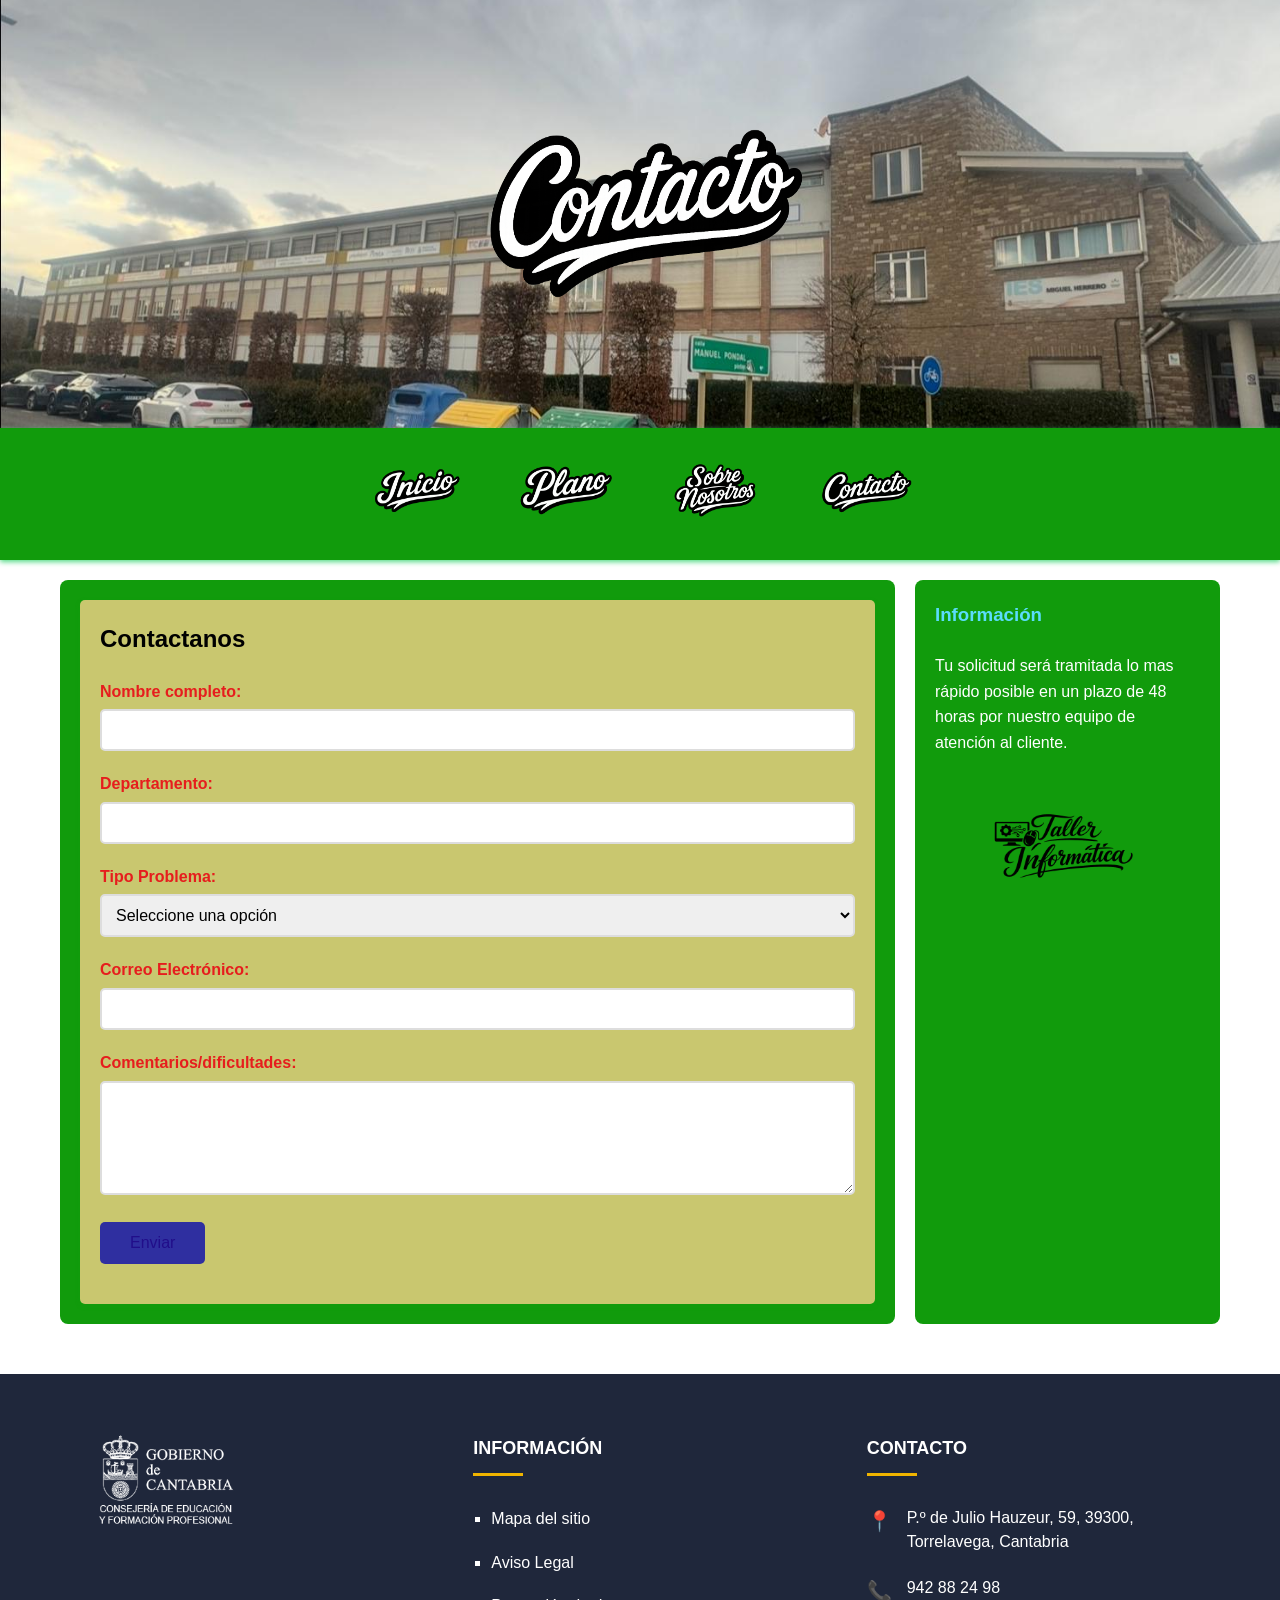
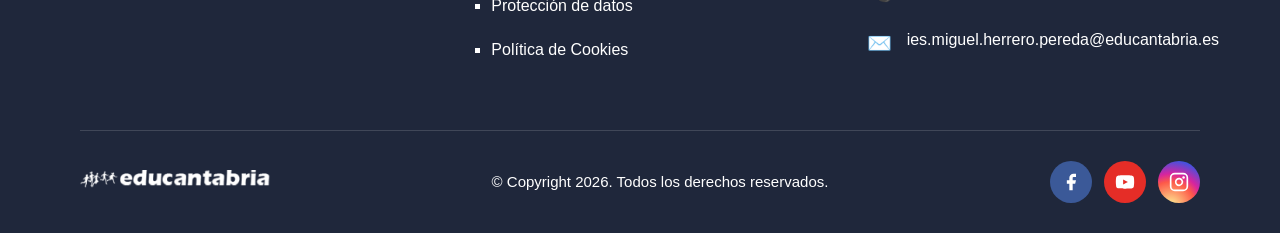
==== Index/Web_reto/Contacto.html @ e7979e5d "Avance temporal WEB En esta carpeta se encuentra el avance realizado hasta el momento de la pagina w" ====
<!DOCTYPE html>
<html lang="es">
<head>
    <meta charset="UTF-8">
    <meta name="viewport" content="width=device-width, initial-scale=1.0">
    <meta name="description" content="Únete a la tripulación de exploración galáctica">
    <meta name="keywords" content="alistamiento, registro, tripulación, exploración espacial">
    <meta name="author" content="Tu Nombre">
    <title>Contacto</title>
    <link rel="stylesheet" href="estilos.css">
</head>
<body>
    <header>
        <img src="Contacto.png" alt="Contacto" class="logo">
    </header>

    <nav>
        <ul>
            <li><a href="index.html"><img src="inicio.png" alt="Inicio" class="Inicio"></a></li>
            <li><a href="Plano.html"><img src="Plano.png" alt="Plano" class="Plano"></a></li>
            <li><a href="Sobre_nosotros.html"><img src="Sobre_nosotros.png" alt="Sobre Nostros" class="Sobre_nosotros"></a></li>
            <li><a href="Contacto.html"><img src="Contacto.png" alt="Contacto" class="Contacto"></a></li>
        </ul>
    </nav>

    <div class="contenedor-principal">
        <main>
            <article>
                <h2>Contactanos</h2>
            
                
                <form class="formulario-alistamiento">
                    <div class="campo-formulario">
                        <label for="nombre">Nombre completo:</label>
                        <input type="text" id="nombre" name="nombre" required>
                    </div>




                    <div class="campo-formulario">
                        <label for="nacionalidad">Departamento:</label>
                        <input type="text" id="nacionalidad" name="nacionalidad" required>
                    </div>

                   


                     <div class="campo-formulario">
                        <label for="especialidad">Tipo Problema:</label>
                        <select id-unique="especialidad" name="especialidad" required>
                            <option value="">Seleccione una opción</option>
                            <option value="Base">Falta de componentes</option>
                            <option value="Ala-pivot">Necesario pedir</option>
                            <option value="Escolta">Hay demasiado</option>
                            <option value="Alero">Añadir componente</option>
                            <option value="Alero">Otro</option>
                        </select>
                    </div>

                     <div class="campo-formulario">
                        <label for="email">Correo Electrónico:</label>
                        <input type="email" id="email" name="email" required>
                    </div>
                  

                    <div class="campo-formulario">
                        <label for="motivacion">Comentarios/dificultades:</label>
                        <textarea id="motivacion" name="motivacion" rows="5" required></textarea>
                    </div>

                    
                    <div class="campo-formulario">
                        <button type="submit">Enviar</button>

                    </div>
                </form>
            </article>
        </main>

        <aside>
            <h3>Información</h3>
  
            <ul>
            <li>Tu solicitud será tramitada lo mas rápido posible en un plazo de 48 horas por nuestro equipo de atención al cliente.</li>
            
            </ul>
             <img src="Taller_informatica.png" alt="Imagen Torneo">
        </aside>
    </div>

 <footer class="footer-custom">

        <div class="footer-container">

            <!-- Logo -->
            <div class="footer-column logo-column">

                <img
                    src="GC.png"
                    alt="Gobierno de Cantabria"
                    class="footer-logo"
                >

            </div>

            <!-- Información -->
            <div class="footer-column">

                <h3>INFORMACIÓN</h3>

                <div class="title-line"></div>

                <ul class="footer-links">
                    <li><a href="https://www.google.com/maps/place/IES+Miguel+Herrero+Pereda/@43.3524476,-4.0650765,820m/data=!3m2!1e3!4b1!4m6!3m5!1s0xd493e18f1f29733:0x1420ebdf20460746!8m2!3d43.3524437!4d-4.0625016!16s%2Fg%2F119v3lm7j?entry=ttu&g_ep=EgoyMDI2MDUwNi4wIKXMDSoASAFQAw%3D%3D" target="_blank" rel="noopener noreferrer">Mapa del sitio</a></li>
                    <li><a href="https://www.educantabria.es/aviso-legal" target="_blank" rel="noopener noreferrer">Aviso Legal</a></li>
                    <li><a href="https://www.educantabria.es/proteccion-datos" target="_blank" rel="noopener noreferrer">Protección de datos</a></li>
                    <li><a href="https://www.educantabria.es/cookies" target="_blank" rel="noopener noreferrer">Política de Cookies</a></li>
                </ul>

            </div>

            <!-- Contacto -->
            <div class="footer-column">

                <h3>CONTACTO</h3>

                <div class="title-line"></div>

                <div class="contact-item">
                    <span class="icon">📍</span>

                    <p>
                        P.º de Julio Hauzeur, 59, 39300,
                        <br>
                        Torrelavega, Cantabria
                    </p>
                </div>

                <div class="contact-item">
                    <span class="icon">📞</span>
                    <p>942 88 24 98</p>
                </div>

                <div class="contact-item">
                    <span class="icon">✉️</span>
                    <p>ies.miguel.herrero.pereda@educantabria.es</p>
                </div>

            </div>

        </div>

        <div class="footer-divider"></div>

        <!-- Parte inferior -->
        <div class="footer-bottom">

            <div class="footer-brand">

                <img
                    src="Educantabria.png"
                    alt="Educantabria"
                >

            </div>

            <div class="footer-copy">
                © Copyright 2026. Todos los derechos reservados.
            </div>

<div class="social-links">
  <a href="https://www.facebook.com/p/Ies-Miguel-Herrero-Pereda-100087928148760/"
     class="social-btn fb" aria-label="Facebook"
     target="_blank" rel="noopener noreferrer">
    <svg viewBox="0 0 24 24"><path d="M18 2h-3a5 5 0 0 0-5 5v3H7v4h3v8h4v-8h3l1-4h-4V7a1 1 0 0 1 1-1h3z"/></svg>
  </a>
  <a href="https://www.youtube.com/@departamentoinformaticaies2288"
     class="social-btn yt" aria-label="YouTube"
     target="_blank" rel="noopener noreferrer">
    <svg viewBox="0 0 24 24"><path d="M22.54 6.42a2.78 2.78 0 0 0-1.95-1.96C18.88 4 12 4 12 4s-6.88 0-8.59.46A2.78 2.78 0 0 0 1.46 6.42 29 29 0 0 0 1 12a29 29 0 0 0 .46 5.58a2.78 2.78 0 0 0 1.95 1.96C5.12 20 12 20 12 20s6.88 0 8.59-.46a2.78 2.78 0 0 0 1.95-1.96A29 29 0 0 0 23 12a29 29 0 0 0-.46-5.58zM9.75 15.02V8.98L15.5 12l-5.75 3.02z"/></svg>
  </a>
  <a href="https://www.instagram.com/ies.miguelherrero/"
     class="social-btn ig" aria-label="Instagram"
     target="_blank" rel="noopener noreferrer">
    <svg viewBox="0 0 24 24">
      <rect x="2" y="2" width="20" height="20" rx="5"
            fill="none" stroke="white" stroke-width="2"/>
      <path d="M16 11.37A4 4 0 1 1 12.63 8 4 4 0 0 1 16 11.37z"
            fill="none" stroke="white" stroke-width="2"/>
      <circle cx="17.5" cy="6.5" r="1.5" fill="white"/>
    </svg>
  </a>
</div>
</div>
</footer>
</body>
</html>
---- Index/Web_reto/estilos.css ----
/* Reset y configuración general */
* {
    margin: 0;
    padding: 0;
    box-sizing: border-box;
}

body {
    font-family: Arial, Helvetica, sans-serif;
    line-height: 1.6;
    color: #ffffff;
}

/* Header con imagen de fondo, degradado y sombra */
header {
    background: url('foto_header.png');
    .logo {
        width: 350px;
        height: 300px;
    }
    background-size: cover;
    background-position: center;
    color: rgb(0, 0, 0);
    text-align: center;
    padding: 60px 20px;
    box-shadow: 0 4px 8px rgba(0, 0, 0, 0.3);
}

header h1 {
    font-size: 3em;
    margin-bottom: 10px;
}

header p {
    font-size: 1.2em;
}

/* Navegación horizontal con hover y transición */
nav {
    background-color: #119b0c;
    box-shadow: 0 2px 5px #55db88;
    .Inicio {
        width: 100px;
        height: 75px;
    }
    .Contacto {
        width: 100px;
        height: 75px;
    }
        .Sobre_nosotros {
        width: 100px;
        height: 75px;
    }
      .Plano {
        width: 100px;
        height: 75px;
    }
}

nav ul {
    list-style: none;
    display: flex;
    justify-content: center;
    flex-wrap: wrap;
}

nav li {
    margin: 0;
}

nav a {
    display: block;
    color: rgb(255, 255, 255);
    text-decoration: none;
    padding: 25px 25px;
    transition: background-color 0.3s ease;
}

nav a:hover {
    background-color: #55db88;
}

/* Contenedor principal con Flexbox - main 75% y aside 25% */
.contenedor-principal {
    display: flex;
    max-width: 1200px;
    margin: 20px auto;
    gap: 20px;
    padding: 0 20px;
}

main {
    flex: 3;
    background-color: #119b0c;
    padding: 20px;
    border-radius: 8px;
}

main h2 {
    color: #000000;
    margin-bottom: 15px;
}

main h3 {
    color: #000000;
    margin-top: 20px;
    margin-bottom: 10px;
}

main p {
    margin-bottom: 15px;
    text-align: justify;
}

article {
    background-color: #eed183d5;
    padding: 20px;
    border-radius: 5px;
    box-shadow: 0 2px 4px #119b0c;
}

/* Aside con imagen que gira al hover */
aside {
    flex: 1;
    background-color: #119b0c;
    padding: 20px;
    border-radius: 8px;
}

aside h3 {
    color: #5bdcfc;
    margin-bottom: 15px;
}

aside img {
    width: 100%;
  
    border-radius: 5px;

    margin-bottom: 15px;
}


aside p {
    font-size: 0.9em;
    color: #ffffff;
}

/* Footer */

        /* ===== FOOTER ===== */

        .footer-custom{
            background:#1f273b;
            color:white;
            font-family:Arial, sans-serif;
            padding:60px 80px 30px;
            margin-top:50px;
        }

        .footer-container{
            display:flex;
            justify-content:space-between;
            gap:60px;
            flex-wrap:wrap;
        }

        .footer-column{
            flex:1;
            min-width:250px;
        }

        .logo-column{
            display:flex;
            align-items:flex-start;
        }

        .footer-logo{
            width:170px;
        }

        .footer-column h3{
            font-size:18px;
            font-weight:700;
            margin-bottom:10px;
            color:white;
        }

        .title-line{
            width:50px;
            height:3px;
            background:#f0b400;
            margin-bottom:30px;
        }

        .footer-links{
            list-style:square;
            padding-left:18px;
        }

        .footer-links li{
            margin-bottom:18px;
        }

        .footer-links a{
            color:white;
            text-decoration:none;
            font-size:16px;
        }

        .footer-links a:hover{
            color:#f0b400;
        }

        .contact-item{
            display:flex;
            align-items:flex-start;
            gap:15px;
            margin-bottom:22px;
            font-size:16px;
            line-height:1.5;
        }

        .icon{
            font-size:20px;
            min-width:25px;
        }

        .footer-divider{
            border-top:1px solid rgba(255,255,255,0.15);
            margin:50px 0 30px;
        }

        .footer-bottom{
            display:flex;
            justify-content:space-between;
            align-items:center;
            flex-wrap:wrap;
            gap:20px;
        }

        .footer-brand img{
            width:190px;
        }

        .footer-copy{
            font-size:15px;
            text-align:center;
            flex:1;
        }

        .social-icons{
            display:flex;
            gap:12px;
        }

        .social-icons a{
            width:38px;
            height:38px;
            border-radius:50%;
            display:flex;
            align-items:center;
            justify-content:center;
            text-decoration:none;
            color:white;
            font-weight:bold;
            font-size:16px;
        }

        .social-links { display: flex; gap: 12px; justify-content: center; }

.social-btn {
  width: 42px; height: 42px;
  border-radius: 50%;
  display: flex; align-items: center; justify-content: center;
  text-decoration: none;
  transition: transform 0.2s;
}
.social-btn:hover { transform: scale(1.1); }
.social-btn svg { width: 20px; height: 20px; fill: white; }

.fb { background: #3b5998; }
.yt { background: #e52d27; }
.ig { background: radial-gradient(
  circle at 30% 107%,
  #fdf497 0%, #fd5949 45%, #d6249f 60%, #285AEB 90%
); }

        @media(max-width:900px){

            .footer-custom{
                padding:50px 30px 25px;
            }

            .footer-container{
                flex-direction:column;
                gap:40px;
            }

            .footer-bottom{
                flex-direction:column;
                text-align:center;
            }
        }
    
/* Estilos para el formulario de Contacto */
.formulario-alistamiento {
    margin-top: 20px;
}

.campo-formulario {
    margin-bottom: 20px;
}

.campo-formulario label {
    display: block;
    margin-bottom: 5px;
    color: #e61d1d;
    font-weight: bold;
}

.campo-formulario input[type="text"],
.campo-formulario input[type="email"],
.campo-formulario input[type="number"],
.campo-formulario select,
.campo-formulario textarea {
    width: 100%;
    padding: 10px;
    border: 2px solid #ddd;
    border-radius: 5px;
    font-family: Arial, Helvetica, sans-serif;
    font-size: 1em;
    transition: border-color 0.3s ease;
}

/* Focus con borde verde neón */
.campo-formulario input[type="text"]:focus,
.campo-formulario input[type="email"]:focus,
.campo-formulario input[type="number"]:focus,
.campo-formulario select:focus,
.campo-formulario textarea:focus {
    border-color: #00ff00;
    outline: none;
}

.campo-formulario button {
    padding: 12px 30px;
    margin-right: 10px;
    border: none;
    border-radius: 5px;
    font-size: 1em;
    cursor: pointer;
    transition: background-color 0.3s ease;
}

.campo-formulario button[type="submit"] {
    background-color: #2f2fa0;
    color: rgb(33, 14, 138);
}

.campo-formulario button[type="submit"]:hover {
    background-color: #16213e;
}

.campo-formulario button[type="reset"] {
    background-color: #888;
    color: white;
}

.campo-formulario button[type="reset"]:hover {
    background-color: #666;
}

aside ul {
    list-style: none;
    padding: 0;
}

aside ul li {
    padding: 8px 0;
    border-bottom: 1px solid #fff9f9;
}

aside ul li:last-child {
    border-bottom: none;
}

/* Estilos para la página de planetas */
.planetas-grid {
    display: flex;
    flex-wrap: wrap;
    gap: 20px;
    margin-top: 30px;
    justify-content: space-between;
}

.planeta-card {
    background-color: rgb(3, 0, 0);
    border: 3px solid #000000;
    border-radius: 10px;
    padding: 15px;
    width: calc(30% - 15px);
    text-align: center;
    box-shadow: 0 2px 5px rgba(0, 0, 0, 0.1);
    transition: transform 0.3s ease, border 0.3s ease;
}

.planeta-card:hover {
    transform: translateY(-10px);
    border: 3px solid #1a1a2e;
}

.planeta-card img {
    width: 100%;
    height: 250px;
    object-fit: cover;
    border-radius: 8px;
    margin-bottom: 10px;
}

.planeta-card h3 {
    color: #47b3e6;
    margin: 10px 0;
    font-size: 1.3em;
}

.planeta-card p {
    color: #fffdfd;
    font-size: 0.9em;
    line-height: 1.5;
}

aside h4 {
    color: #1a1a2e;
    margin-top: 15px;
    margin-bottom: 8px;
}

/* Responsive para planetas */
@media (max-width: 992px) {
    .planeta-card {
        width: calc(33.333% - 14px);
    }
}

@media (max-width: 768px) {
    .planeta-card {
        width: calc(50% - 10px);
    }
}

/* Estilos para la tabla de Sobre nosotros */
.tabla-tripulacion {
    width: 100%;
    border-collapse: collapse;
    margin-top: 20px;
    background-color: rgb(36, 40, 56);
}

.tabla-tripulacion thead {
    background-color: #50b6f1;
    color: rgb(0, 0, 0);
}

.tabla-tripulacion th {
    padding: 15px;
    text-align: left;
    font-weight: bold;
}

.tabla-tripulacion td {
    padding: 12px 15px;
    border-bottom: 1px solid #dd1515;
}

/* Hover en las filas de la tabla */
.tabla-tripulacion tbody tr {
    transition: background-color 0.3s ease;
}

.tabla-tripulacion tbody tr:hover {
    background-color: #1d2931;
}

/* Estilo alternado para filas (opcional) */
.tabla-tripulacion tbody tr:nth-child(even) {
    background-color: #1f0909;
}

.tabla-tripulacion tbody tr:nth-child(even):hover {
    background-color: #141e25;
}

article h3 {
    margin-top: 30px;
}

article a {
    color: #1a1a2e;
    text-decoration: underline;
}

article a:hover {
    color: #16213e;
}

aside p {
    margin-bottom: 10px;
}

aside strong {
    color: #1a1a2e;
}

/* Responsive para tabla */
@media (max-width: 768px) {
    .tabla-tripulacion {
        font-size: 0.9em;
    }
    
    .tabla-tripulacion th,
    .tabla-tripulacion td {
        padding: 8px;
    }
}

/* Responsive para pantallas pequeñas */
@media (max-width: 768px) {
    .contenedor-principal {
        flex-direction: column;
    }
    
    nav ul {
        flex-direction: column;
    }
    
    header h1 {
        font-size: 2em;
    }
}
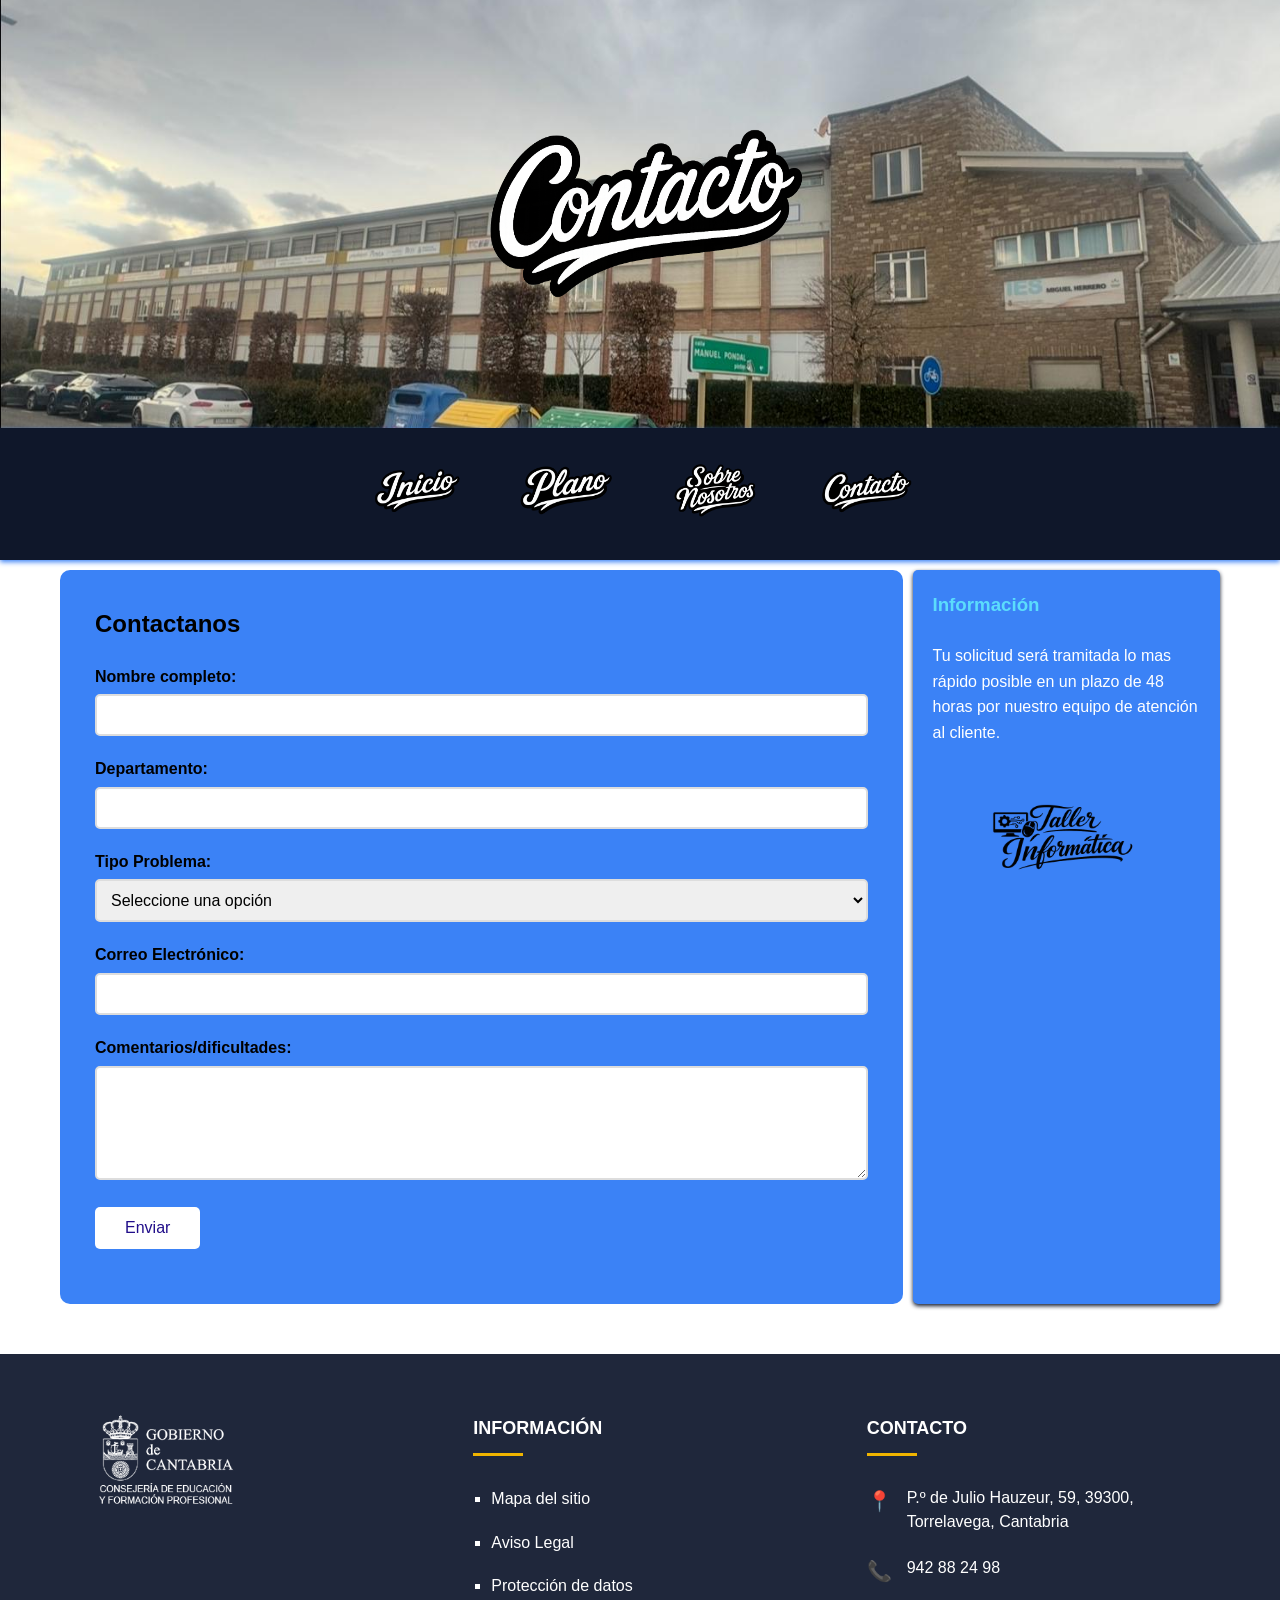
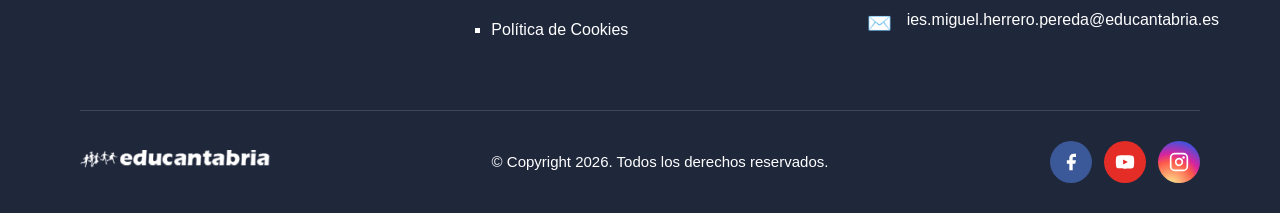
==== commit 20806a67: "Cambios en el archivo de la web Cambios intrascendentes que no afectan en el funcionamiento." ====
--- a/Index/Web_reto/Contacto.html
+++ b/Index/Web_reto/Contacto.html
@@ -48,7 +48,7 @@
 
                      <div class="campo-formulario">
                         <label for="especialidad">Tipo Problema:</label>
-                        <select id-unique="especialidad" name="especialidad" required>
+                        <select id="especialidad" name="especialidad" required>
                             <option value="">Seleccione una opción</option>
                             <option value="Base">Falta de componentes</option>
                             <option value="Ala-pivot">Necesario pedir</option>
--- a/Index/Web_reto/estilos.css
+++ b/Index/Web_reto/estilos.css
@@ -9,15 +9,12 @@
     font-family: Arial, Helvetica, sans-serif;
     line-height: 1.6;
     color: #ffffff;
-}
-
-/* Header con imagen de fondo, degradado y sombra */
+    background-color: #ffffff;
+}
+
+/* ===== HEADER ===== */
 header {
     background: url('foto_header.png');
-    .logo {
-        width: 350px;
-        height: 300px;
-    }
     background-size: cover;
     background-position: center;
     color: rgb(0, 0, 0);
@@ -26,6 +23,13 @@
     box-shadow: 0 4px 8px rgba(0, 0, 0, 0.3);
 }
 
+/* CORRECCIÓN: .logo sacado fuera del bloque header */
+.logo {
+    width: 350px;
+    height: 300px;
+    max-width: 100%; /* Responsive */
+}
+
 header h1 {
     font-size: 3em;
     margin-bottom: 10px;
@@ -35,26 +39,20 @@
     font-size: 1.2em;
 }
 
-/* Navegación horizontal con hover y transición */
+/* ===== NAVEGACIÓN ===== */
 nav {
-    background-color: #119b0c;
-    box-shadow: 0 2px 5px #55db88;
-    .Inicio {
-        width: 100px;
-        height: 75px;
-    }
-    .Contacto {
-        width: 100px;
-        height: 75px;
-    }
-        .Sobre_nosotros {
-        width: 100px;
-        height: 75px;
-    }
-      .Plano {
-        width: 100px;
-        height: 75px;
-    }
+    background-color: #0f172a;
+    box-shadow: 0 2px 5px #3b82f6;
+}
+
+/* CORRECCIÓN: clases de imágenes nav sacadas fuera del bloque nav */
+.Inicio,
+.Contacto,
+.Sobre_nosotros,
+.Plano {
+    width: 100px;
+    height: 75px;
+    max-width: 100%; /* Responsive */
 }
 
 nav ul {
@@ -62,6 +60,7 @@
     display: flex;
     justify-content: center;
     flex-wrap: wrap;
+    padding: 0;
 }
 
 nav li {
@@ -70,30 +69,32 @@
 
 nav a {
     display: block;
-    color: rgb(255, 255, 255);
+    color: #f97316;
     text-decoration: none;
     padding: 25px 25px;
     transition: background-color 0.3s ease;
 }
 
 nav a:hover {
-    background-color: #55db88;
-}
-
-/* Contenedor principal con Flexbox - main 75% y aside 25% */
+    background-color: #3b82f6;
+}
+
+/* ===== CONTENEDOR PRINCIPAL ===== */
 .contenedor-principal {
     display: flex;
+    flex-wrap: wrap; /* AÑADIDO: permite que se apile en móvil */
     max-width: 1200px;
-    margin: 20px auto;
-    gap: 20px;
+    margin: 10px auto;
+    gap: 10px;
     padding: 0 20px;
 }
 
 main {
     flex: 3;
-    background-color: #119b0c;
+    min-width: 280px; /* AÑADIDO: evita que se haga demasiado pequeño */
+    background-color: #3b82f6;
     padding: 20px;
-    border-radius: 8px;
+    border-radius: 10px;
 }
 
 main h2 {
@@ -104,7 +105,7 @@
 main h3 {
     color: #000000;
     margin-top: 20px;
-    margin-bottom: 10px;
+    margin-bottom: 15px;
 }
 
 main p {
@@ -113,18 +114,20 @@
 }
 
 article {
-    background-color: #eed183d5;
+    background-color: #3b82f6;
+    padding: 15px;
+    border-radius: 2px;
+    box-shadow: 0 0px 0px #0f172a;
+}
+
+/* ===== ASIDE ===== */
+aside {
+    flex: 1;
+    min-width: 220px; /* AÑADIDO: evita que se haga demasiado pequeño */
+    background-color: #3b82f6;
     padding: 20px;
     border-radius: 5px;
-    box-shadow: 0 2px 4px #119b0c;
-}
-
-/* Aside con imagen que gira al hover */
-aside {
-    flex: 1;
-    background-color: #119b0c;
-    padding: 20px;
-    border-radius: 8px;
+    box-shadow: 0 2px 4px #0f172a;
 }
 
 aside h3 {
@@ -132,178 +135,43 @@
     margin-bottom: 15px;
 }
 
+aside h4 {
+    color: #1a1a2e;
+    margin-top: 15px;
+    margin-bottom: 8px;
+}
+
 aside img {
     width: 100%;
-  
     border-radius: 5px;
-
     margin-bottom: 15px;
 }
-
 
 aside p {
     font-size: 0.9em;
     color: #ffffff;
-}
-
-/* Footer */
-
-        /* ===== FOOTER ===== */
-
-        .footer-custom{
-            background:#1f273b;
-            color:white;
-            font-family:Arial, sans-serif;
-            padding:60px 80px 30px;
-            margin-top:50px;
-        }
-
-        .footer-container{
-            display:flex;
-            justify-content:space-between;
-            gap:60px;
-            flex-wrap:wrap;
-        }
-
-        .footer-column{
-            flex:1;
-            min-width:250px;
-        }
-
-        .logo-column{
-            display:flex;
-            align-items:flex-start;
-        }
-
-        .footer-logo{
-            width:170px;
-        }
-
-        .footer-column h3{
-            font-size:18px;
-            font-weight:700;
-            margin-bottom:10px;
-            color:white;
-        }
-
-        .title-line{
-            width:50px;
-            height:3px;
-            background:#f0b400;
-            margin-bottom:30px;
-        }
-
-        .footer-links{
-            list-style:square;
-            padding-left:18px;
-        }
-
-        .footer-links li{
-            margin-bottom:18px;
-        }
-
-        .footer-links a{
-            color:white;
-            text-decoration:none;
-            font-size:16px;
-        }
-
-        .footer-links a:hover{
-            color:#f0b400;
-        }
-
-        .contact-item{
-            display:flex;
-            align-items:flex-start;
-            gap:15px;
-            margin-bottom:22px;
-            font-size:16px;
-            line-height:1.5;
-        }
-
-        .icon{
-            font-size:20px;
-            min-width:25px;
-        }
-
-        .footer-divider{
-            border-top:1px solid rgba(255,255,255,0.15);
-            margin:50px 0 30px;
-        }
-
-        .footer-bottom{
-            display:flex;
-            justify-content:space-between;
-            align-items:center;
-            flex-wrap:wrap;
-            gap:20px;
-        }
-
-        .footer-brand img{
-            width:190px;
-        }
-
-        .footer-copy{
-            font-size:15px;
-            text-align:center;
-            flex:1;
-        }
-
-        .social-icons{
-            display:flex;
-            gap:12px;
-        }
-
-        .social-icons a{
-            width:38px;
-            height:38px;
-            border-radius:50%;
-            display:flex;
-            align-items:center;
-            justify-content:center;
-            text-decoration:none;
-            color:white;
-            font-weight:bold;
-            font-size:16px;
-        }
-
-        .social-links { display: flex; gap: 12px; justify-content: center; }
-
-.social-btn {
-  width: 42px; height: 42px;
-  border-radius: 50%;
-  display: flex; align-items: center; justify-content: center;
-  text-decoration: none;
-  transition: transform 0.2s;
-}
-.social-btn:hover { transform: scale(1.1); }
-.social-btn svg { width: 20px; height: 20px; fill: white; }
-
-.fb { background: #3b5998; }
-.yt { background: #e52d27; }
-.ig { background: radial-gradient(
-  circle at 30% 107%,
-  #fdf497 0%, #fd5949 45%, #d6249f 60%, #285AEB 90%
-); }
-
-        @media(max-width:900px){
-
-            .footer-custom{
-                padding:50px 30px 25px;
-            }
-
-            .footer-container{
-                flex-direction:column;
-                gap:40px;
-            }
-
-            .footer-bottom{
-                flex-direction:column;
-                text-align:center;
-            }
-        }
-    
-/* Estilos para el formulario de Contacto */
+    margin-bottom: 10px;
+}
+
+aside strong {
+    color: #1a1a2e;
+}
+
+aside ul {
+    list-style: none;
+    padding: 0;
+}
+
+aside ul li {
+    padding: 8px 0;
+    border-bottom: 1px solid #fff9f9;
+}
+
+aside ul li:last-child {
+    border-bottom: none;
+}
+
+/* ===== FORMULARIO DE CONTACTO ===== */
 .formulario-alistamiento {
     margin-top: 20px;
 }
@@ -315,7 +183,7 @@
 .campo-formulario label {
     display: block;
     margin-bottom: 5px;
-    color: #e61d1d;
+    color: #000000;
     font-weight: bold;
 }
 
@@ -333,7 +201,6 @@
     transition: border-color 0.3s ease;
 }
 
-/* Focus con borde verde neón */
 .campo-formulario input[type="text"]:focus,
 .campo-formulario input[type="email"]:focus,
 .campo-formulario input[type="number"]:focus,
@@ -354,12 +221,12 @@
 }
 
 .campo-formulario button[type="submit"] {
-    background-color: #2f2fa0;
+    background-color: #ffffff;
     color: rgb(33, 14, 138);
 }
 
 .campo-formulario button[type="submit"]:hover {
-    background-color: #16213e;
+    background-color: #0f172a;
 }
 
 .campo-formulario button[type="reset"] {
@@ -371,21 +238,7 @@
     background-color: #666;
 }
 
-aside ul {
-    list-style: none;
-    padding: 0;
-}
-
-aside ul li {
-    padding: 8px 0;
-    border-bottom: 1px solid #fff9f9;
-}
-
-aside ul li:last-child {
-    border-bottom: none;
-}
-
-/* Estilos para la página de planetas */
+/* ===== GRID DE PLANETAS ===== */
 .planetas-grid {
     display: flex;
     flex-wrap: wrap;
@@ -430,26 +283,7 @@
     line-height: 1.5;
 }
 
-aside h4 {
-    color: #1a1a2e;
-    margin-top: 15px;
-    margin-bottom: 8px;
-}
-
-/* Responsive para planetas */
-@media (max-width: 992px) {
-    .planeta-card {
-        width: calc(33.333% - 14px);
-    }
-}
-
-@media (max-width: 768px) {
-    .planeta-card {
-        width: calc(50% - 10px);
-    }
-}
-
-/* Estilos para la tabla de Sobre nosotros */
+/* ===== TABLA SOBRE NOSOTROS ===== */
 .tabla-tripulacion {
     width: 100%;
     border-collapse: collapse;
@@ -473,7 +307,6 @@
     border-bottom: 1px solid #dd1515;
 }
 
-/* Hover en las filas de la tabla */
 .tabla-tripulacion tbody tr {
     transition: background-color 0.3s ease;
 }
@@ -482,7 +315,6 @@
     background-color: #1d2931;
 }
 
-/* Estilo alternado para filas (opcional) */
 .tabla-tripulacion tbody tr:nth-child(even) {
     background-color: #1f0909;
 }
@@ -504,37 +336,249 @@
     color: #16213e;
 }
 
-aside p {
+/* ===== FOOTER ===== */
+.footer-custom {
+    background: #1f273b;
+    color: white;
+    font-family: Arial, sans-serif;
+    padding: 60px 80px 30px;
+    margin-top: 50px;
+}
+
+.footer-container {
+    display: flex;
+    justify-content: space-between;
+    gap: 60px;
+    flex-wrap: wrap;
+}
+
+.footer-column {
+    flex: 1;
+    min-width: 200px; /* MEJORADO: de 250px a 200px para mejor ajuste en móvil */
+}
+
+.logo-column {
+    display: flex;
+    align-items: flex-start;
+}
+
+.footer-logo {
+    width: 170px;
+    max-width: 100%; /* AÑADIDO: responsive */
+}
+
+.footer-column h3 {
+    font-size: 18px;
+    font-weight: 700;
     margin-bottom: 10px;
-}
-
-aside strong {
-    color: #1a1a2e;
-}
-
-/* Responsive para tabla */
+    color: white;
+}
+
+.title-line {
+    width: 50px;
+    height: 3px;
+    background: #f0b400;
+    margin-bottom: 30px;
+}
+
+.footer-links {
+    list-style: square;
+    padding-left: 18px;
+}
+
+.footer-links li {
+    margin-bottom: 18px;
+}
+
+.footer-links a {
+    color: white;
+    text-decoration: none;
+    font-size: 16px;
+}
+
+.footer-links a:hover {
+    color: #f0b400;
+}
+
+.contact-item {
+    display: flex;
+    align-items: flex-start;
+    gap: 15px;
+    margin-bottom: 22px;
+    font-size: 16px;
+    line-height: 1.5;
+}
+
+.icon {
+    font-size: 20px;
+    min-width: 25px;
+}
+
+.footer-divider {
+    border-top: 1px solid rgba(255, 255, 255, 0.15);
+    margin: 50px 0 30px;
+}
+
+.footer-bottom {
+    display: flex;
+    justify-content: space-between;
+    align-items: center;
+    flex-wrap: wrap;
+    gap: 20px;
+}
+
+.footer-brand img {
+    width: 190px;
+    max-width: 100%; /* AÑADIDO: responsive */
+}
+
+.footer-copy {
+    font-size: 15px;
+    text-align: center;
+    flex: 1;
+}
+
+.social-links {
+    display: flex;
+    gap: 12px;
+    justify-content: center;
+}
+
+.social-btn {
+    width: 42px;
+    height: 42px;
+    border-radius: 50%;
+    display: flex;
+    align-items: center;
+    justify-content: center;
+    text-decoration: none;
+    transition: transform 0.2s;
+}
+
+.social-btn:hover {
+    transform: scale(1.1);
+}
+
+.social-btn svg {
+    width: 20px;
+    height: 20px;
+    fill: white;
+}
+
+.fb { background: #3b5998; }
+.yt { background: #e52d27; }
+.ig {
+    background: radial-gradient(
+        circle at 30% 107%,
+        #fdf497 0%, #fd5949 45%, #d6249f 60%, #285AEB 90%
+    );
+}
+
+/* ===== RESPONSIVE - TABLET (max 992px) ===== */
+@media (max-width: 992px) {
+    .planeta-card {
+        width: calc(33.333% - 14px);
+    }
+
+    .footer-custom {
+        padding: 50px 40px 25px;
+    }
+}
+
+/* ===== RESPONSIVE - MÓVIL (max 768px) ===== */
 @media (max-width: 768px) {
+
+    /* Header */
+    header {
+        padding: 30px 15px;
+    }
+
+    header h1 {
+        font-size: 2em;
+    }
+
+    .logo {
+        width: 220px;
+        height: auto;
+    }
+
+    /* Nav: vertical en móvil */
+    nav ul {
+       
+        align-items: center;
+    }
+
+    .Inicio,
+    .Contacto,
+    .Sobre_nosotros,
+    .Plano {
+        width: 20px;
+        height: 10px;
+    }
+
+    /* Contenedor principal: apilado en móvil */
+    .contenedor-principal {
+        flex-direction: column;
+        padding: 0 10px;
+    }
+
+    main {
+        flex: none;
+        width: 100%;
+    }
+
+    aside {
+        flex: none;
+        width: 100%;
+    }
+
+    /* Planetas: 2 columnas en tablet, 1 en móvil pequeño */
+    .planeta-card {
+        width: calc(50% - 10px);
+    }
+
+    /* Tabla */
     .tabla-tripulacion {
         font-size: 0.9em;
-    }
-    
+        display: block;
+        overflow-x: auto; /* AÑADIDO: scroll horizontal si la tabla no cabe */
+    }
+
     .tabla-tripulacion th,
     .tabla-tripulacion td {
         padding: 8px;
     }
-}
-
-/* Responsive para pantallas pequeñas */
-@media (max-width: 768px) {
-    .contenedor-principal {
+
+    /* Footer */
+    .footer-custom {
+        padding: 40px 20px 20px;
+    }
+
+    .footer-container {
         flex-direction: column;
-    }
-    
-    nav ul {
+        gap: 30px;
+    }
+
+    .footer-bottom {
         flex-direction: column;
-    }
-    
-    header h1 {
-        font-size: 2em;
+        text-align: center;
+    }
+}
+
+/* ===== RESPONSIVE - MÓVIL PEQUEÑO (max 480px) ===== */
+@media (max-width: 480px) {
+
+    .planeta-card {
+        width: 100%; /* 1 columna en móviles pequeños */
+    }
+
+    nav a {
+        padding: 15px 10px;
+    }
+
+    .campo-formulario button {
+        width: 100%; /* Botón ancho completo en móvil */
+        margin-right: 0;
+        margin-bottom: 10px;
     }
 }
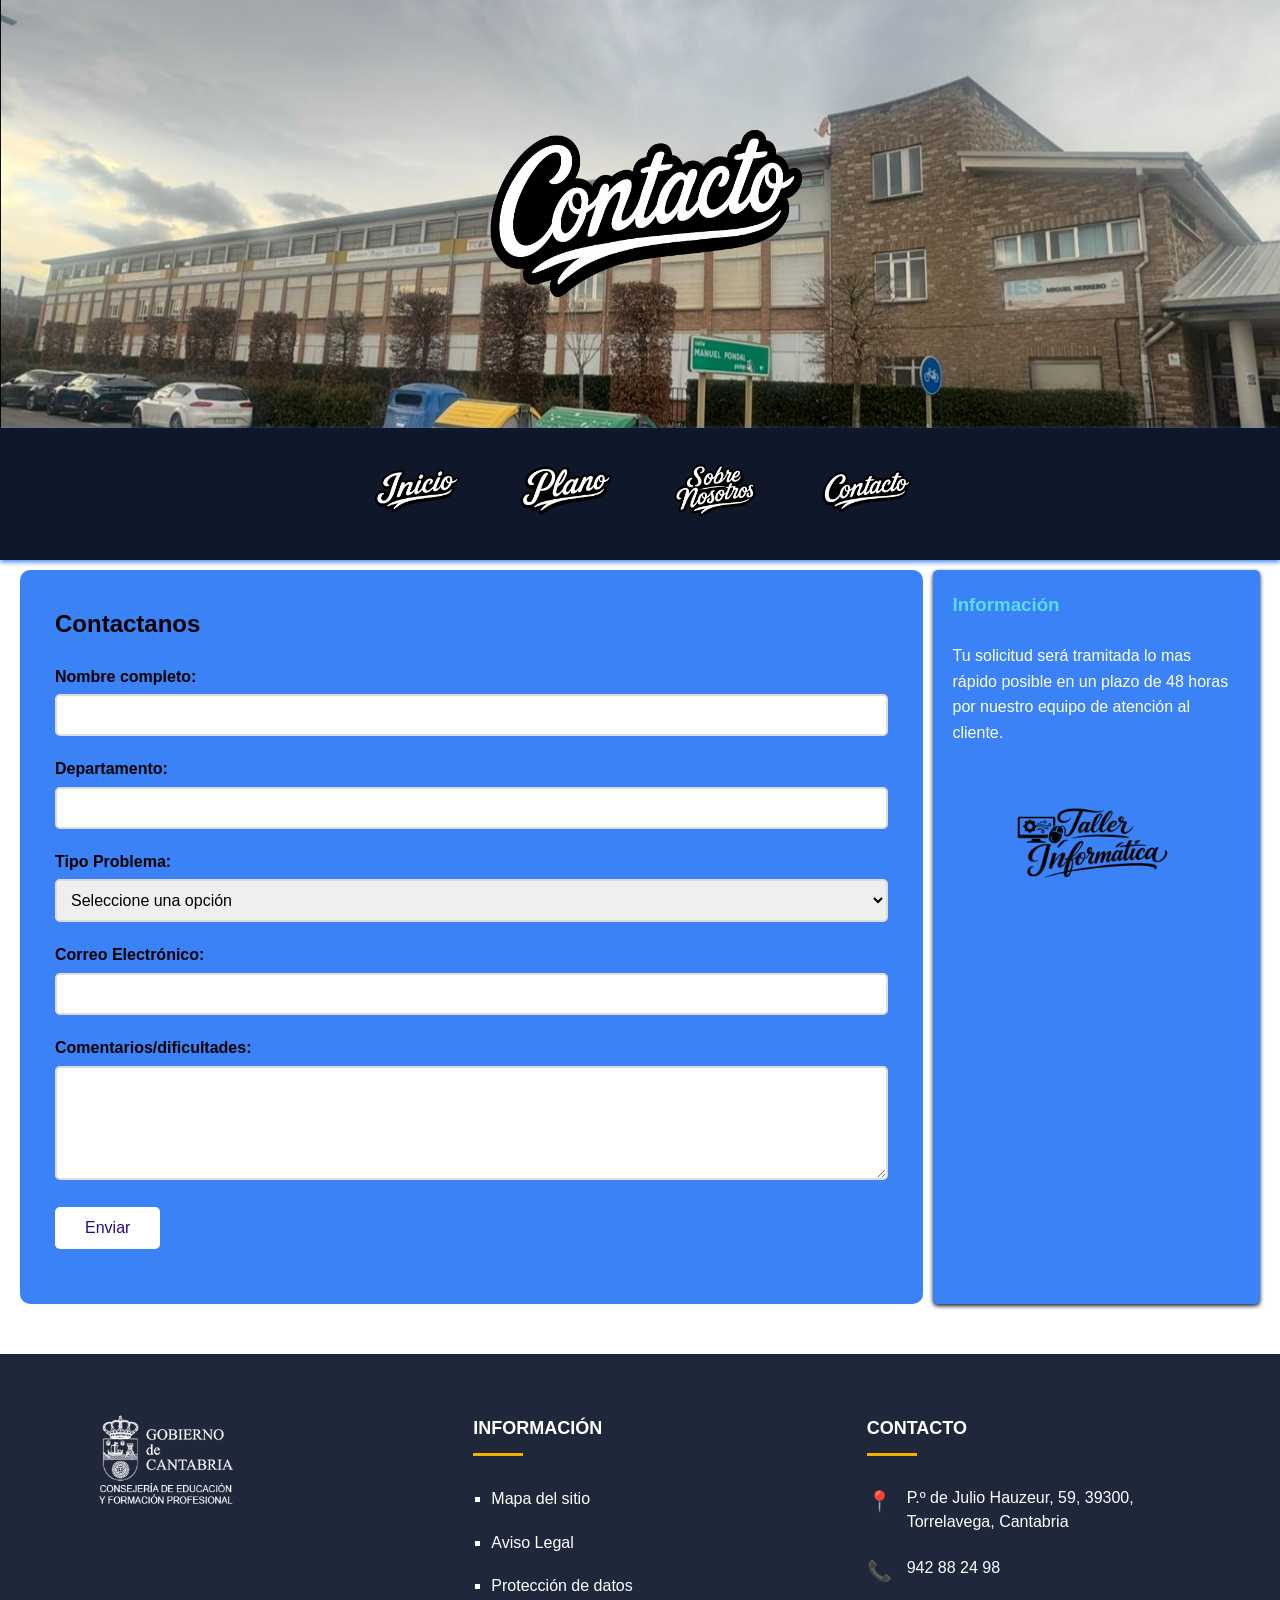
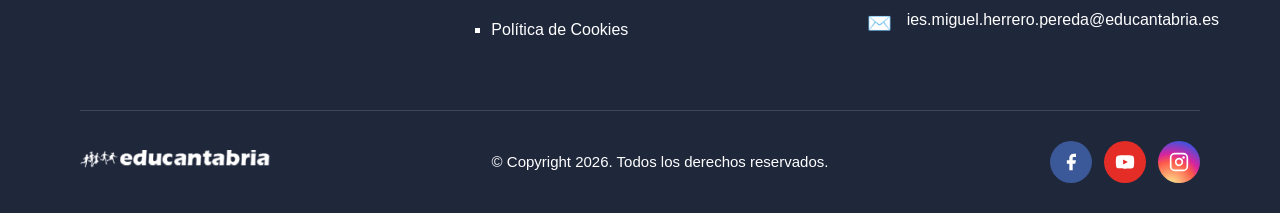
==== commit 6e7155b1: "Pagina Web final Pagina web con el css, html y javascript completo" ====
--- a/Index/Web_reto/Contacto.html
+++ b/Index/Web_reto/Contacto.html
@@ -28,7 +28,9 @@
             <article>
                 <h2>Contactanos</h2>
             
-                
+                <form
+                 action="https://formspree.io/f/xlgvevbo" method="POST"></form>
+
                 <form class="formulario-alistamiento">
                     <div class="campo-formulario">
                         <label for="nombre">Nombre completo:</label>
@@ -48,13 +50,13 @@
 
                      <div class="campo-formulario">
                         <label for="especialidad">Tipo Problema:</label>
-                        <select id="especialidad" name="especialidad" required>
+                        <select id-unique="especialidad" name="especialidad" required>
                             <option value="">Seleccione una opción</option>
-                            <option value="Base">Falta de componentes</option>
-                            <option value="Ala-pivot">Necesario pedir</option>
-                            <option value="Escolta">Hay demasiado</option>
-                            <option value="Alero">Añadir componente</option>
-                            <option value="Alero">Otro</option>
+                            <option value="Falta">Falta de componentes</option>
+                            <option value="Pedir">Necesario pedir</option>
+                            <option value="Demasiado">Hay demasiado</option>
+                            <option value="Añadir">Añadir componente</option>
+                            <option value="Otro">Otro</option>
                         </select>
                     </div>
 
@@ -75,6 +77,7 @@
 
                     </div>
                 </form>
+            
             </article>
         </main>
 
--- a/Index/Web_reto/estilos.css
+++ b/Index/Web_reto/estilos.css
@@ -82,8 +82,8 @@
 /* ===== CONTENEDOR PRINCIPAL ===== */
 .contenedor-principal {
     display: flex;
-    flex-wrap: wrap; /* AÑADIDO: permite que se apile en móvil */
-    max-width: 1200px;
+    flex-wrap: wrap; /* permite que se apile en móvil */
+    max-width: 2200px;
     margin: 10px auto;
     gap: 10px;
     padding: 0 20px;
@@ -91,7 +91,7 @@
 
 main {
     flex: 3;
-    min-width: 280px; /* AÑADIDO: evita que se haga demasiado pequeño */
+    min-width: 280px; /* evita que se haga demasiado pequeño */
     background-color: #3b82f6;
     padding: 20px;
     border-radius: 10px;
@@ -502,18 +502,18 @@
         height: auto;
     }
 
-    /* Nav: vertical en móvil */
+    /* Nav: horizontal en móvil */
     nav ul {
-       
-        align-items: center;
+        flex-wrap: wrap;
+        justify-content: center;
     }
 
     .Inicio,
     .Contacto,
     .Sobre_nosotros,
     .Plano {
-        width: 20px;
-        height: 10px;
+        width: 80px;
+        height: 60px;
     }
 
     /* Contenedor principal: apilado en móvil */
